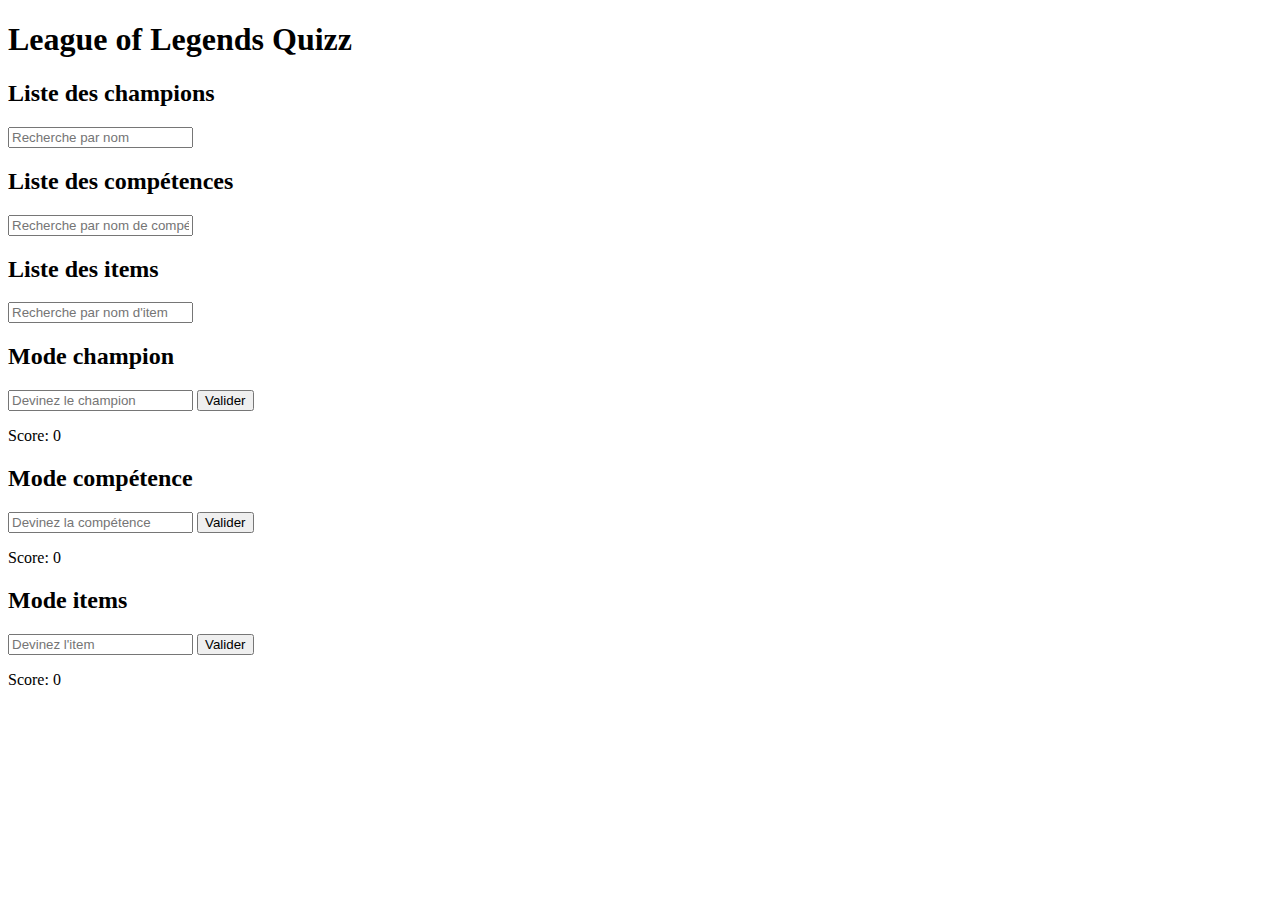
==== Champs/index.html @ 45442c26 "rename files" ====
<!DOCTYPE html>
<html>
<head>
  <title>League of Legends Quizz</title>
  <link rel="stylesheet" type="text/css" href="style.css">
</head>
<body>
  <h1>League of Legends Quizz</h1>
  
  <!-- Liste des champions -->
  <div id="champions">
    <h2>Liste des champions</h2>
    <input type="text" id="championSearch" placeholder="Recherche par nom">
    <!-- Ajoutez ici la div pour afficher la liste des champions -->
  </div>

  <!-- Liste des compétences -->
  <div id="competences">
    <h2>Liste des compétences</h2>
    <input type="text" id="competenceSearch" placeholder="Recherche par nom de compétence">
    <!-- Ajoutez ici la div pour afficher la liste des compétences -->
  </div>

  <!-- Liste des items -->
  <div id="items">
    <h2>Liste des items</h2>
    <input type="text" id="itemSearch" placeholder="Recherche par nom d'item">
    <!-- Ajoutez ici la div pour afficher la liste des items -->
  </div>

  <!-- Mode champion -->
  <div id="championMode">
    <h2>Mode champion</h2>
    <input type="text" id="championGuess" placeholder="Devinez le champion">
    <button onclick="checkChampionGuess()">Valider</button>
    <p id="championResult"></p>
    <p id="championScore">Score: 0</p>
  </div>

  <!-- Mode compétence -->
  <div id="competenceMode">
    <h2>Mode compétence</h2>
    <input type="text" id="competenceGuess" placeholder="Devinez la compétence">
    <button onclick="checkCompetenceGuess()">Valider</button>
    <p id="competenceResult"></p>
    <p id="competenceScore">Score: 0</p>
  </div>

  <!-- Mode items -->
  <div id="itemMode">
    <h2>Mode items</h2>
    <input type="text" id="itemGuess" placeholder="Devinez l'item">
    <button onclick="checkItemGuess()">Valider</button>
    <p id="itemResult"></p>
    <p id="itemScore">Score: 0</p>
  </div>

  <script src="script.js"></script>
</body>
</html>
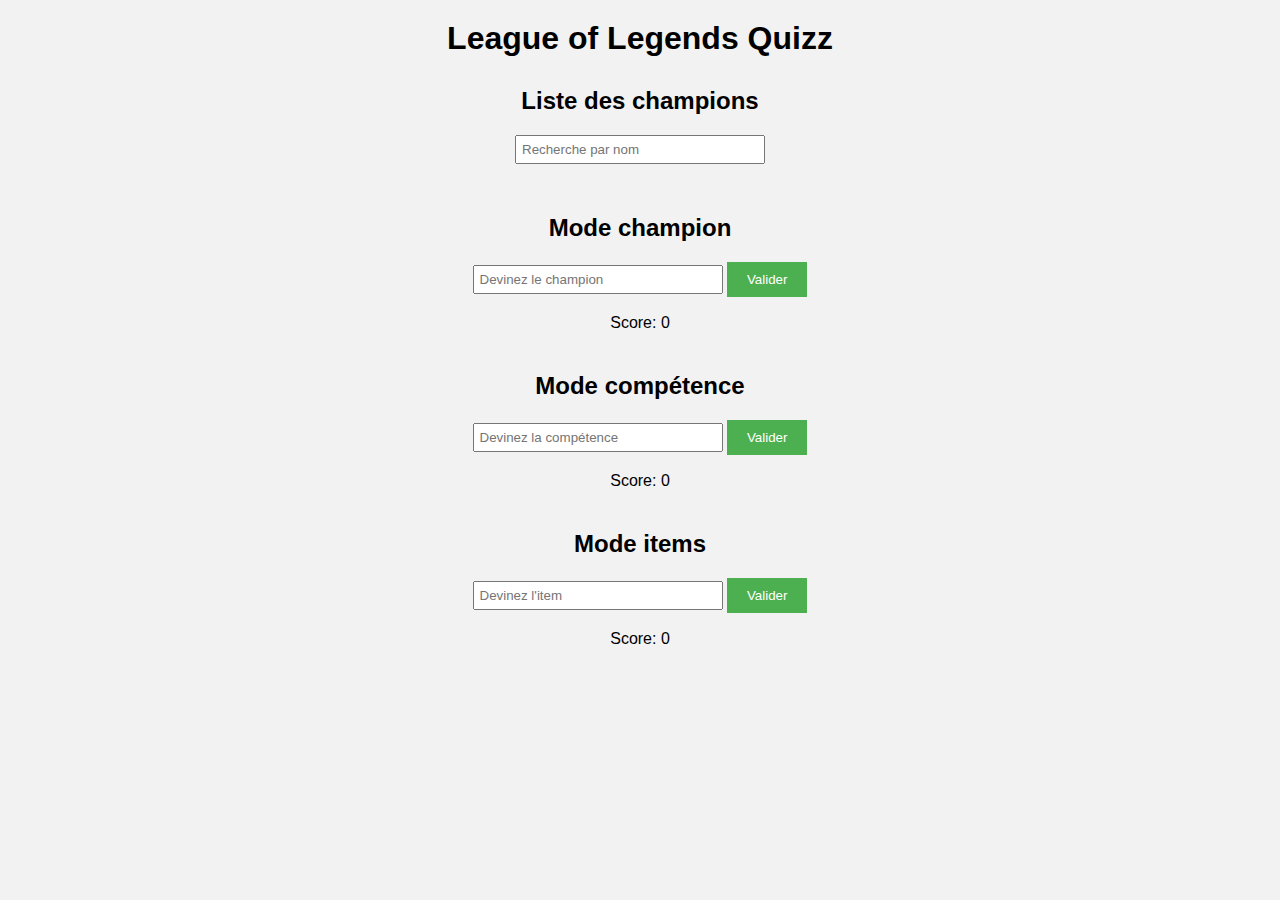
==== commit dec33ef2: "move files" ====
--- a/Champs/index.html
+++ b/Champs/index.html
@@ -14,19 +14,8 @@
     <!-- Ajoutez ici la div pour afficher la liste des champions -->
   </div>
 
-  <!-- Liste des compétences -->
-  <div id="competences">
-    <h2>Liste des compétences</h2>
-    <input type="text" id="competenceSearch" placeholder="Recherche par nom de compétence">
-    <!-- Ajoutez ici la div pour afficher la liste des compétences -->
-  </div>
 
-  <!-- Liste des items -->
-  <div id="items">
-    <h2>Liste des items</h2>
-    <input type="text" id="itemSearch" placeholder="Recherche par nom d'item">
-    <!-- Ajoutez ici la div pour afficher la liste des items -->
-  </div>
+
 
   <!-- Mode champion -->
   <div id="championMode">
--- a/Champs/style.css
+++ b/Champs/style.css
@@ -0,0 +1,58 @@
+/* Réinitialisation des styles par défaut */
+* {
+    margin: 0;
+    padding: 0;
+    box-sizing: border-box;
+  }
+  
+  /* Styles généraux */
+  body {
+    font-family: Arial, sans-serif;
+    background-color: #f2f2f2;
+    text-align: center;
+    padding: 20px;
+  }
+  
+  h1 {
+    margin-bottom: 30px;
+  }
+  
+  h2 {
+    margin-bottom: 20px;
+  }
+  
+  input[type="text"] {
+    width: 250px;
+    padding: 5px;
+    margin-bottom: 10px;
+  }
+  
+  button {
+    padding: 10px 20px;
+    background-color: #4caf50;
+    color: #fff;
+    border: none;
+    cursor: pointer;
+  }
+  
+  p {
+    margin-bottom: 10px;
+  }
+  
+  /* Mise en page des éléments */
+  #champions,
+  #competences,
+  #items,
+  #championMode,
+  #competenceMode,
+  #itemMode {
+    margin-bottom: 40px;
+  }
+  
+  /* Responsive */
+  @media (max-width: 768px) {
+    input[type="text"] {
+      width: 100%;
+    }
+  }
+  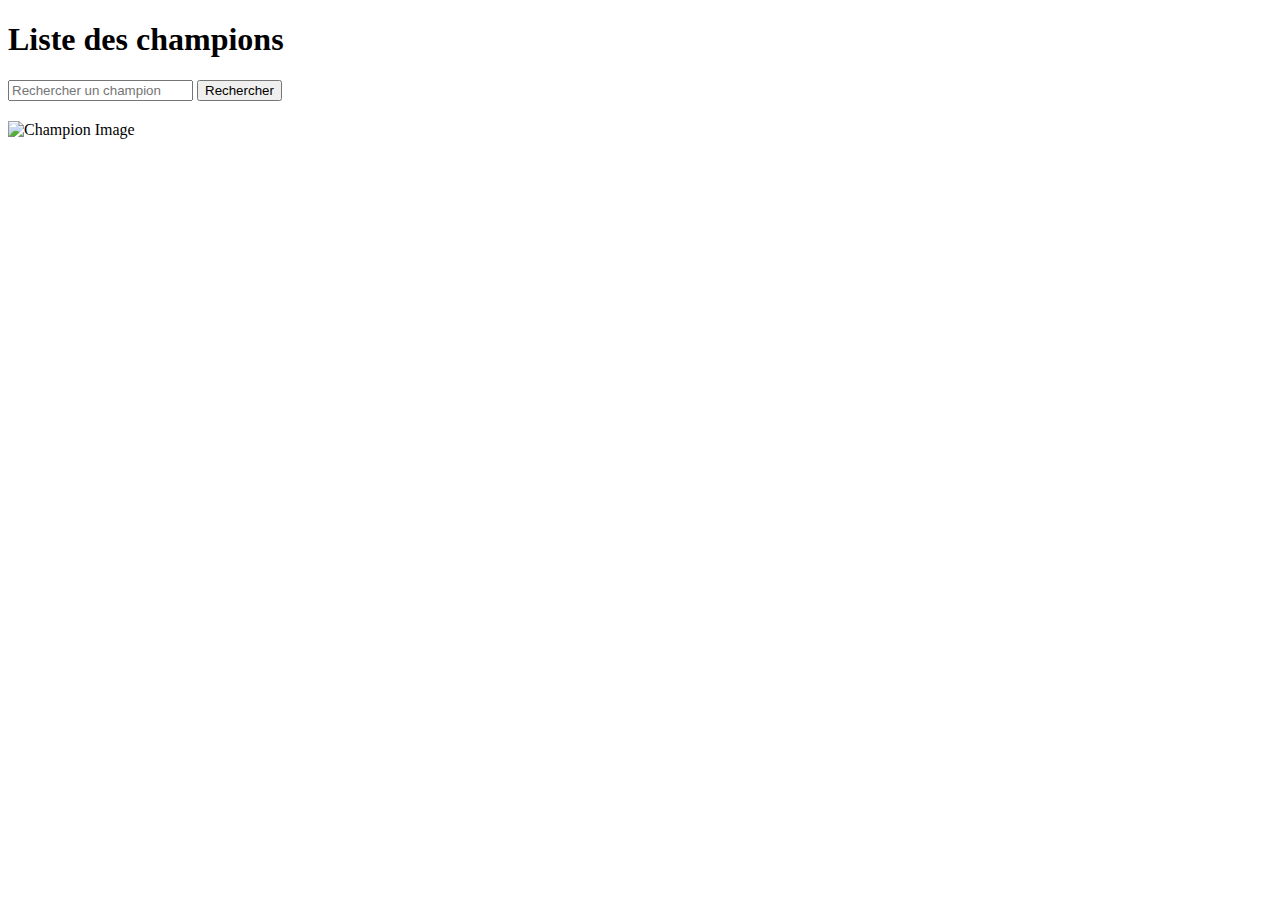
==== commit 57116717: "import riot API" ====
--- a/Champs/index.html
+++ b/Champs/index.html
@@ -1,49 +1,24 @@
 <!DOCTYPE html>
 <html>
 <head>
-  <title>League of Legends Quizz</title>
+  <title>League of Legends - Liste des champions</title>
   <link rel="stylesheet" type="text/css" href="style.css">
 </head>
 <body>
-  <h1>League of Legends Quizz</h1>
-  
-  <!-- Liste des champions -->
-  <div id="champions">
-    <h2>Liste des champions</h2>
-    <input type="text" id="championSearch" placeholder="Recherche par nom">
-    <!-- Ajoutez ici la div pour afficher la liste des champions -->
+  <h1>Liste des champions</h1>
+
+  <input type="text" id="search-input" placeholder="Rechercher un champion">
+  <button id="search-button">Rechercher</button>
+
+  <div id="champion-list" class="champion-grid"></div>
+
+  <div id="champion-details">
+    <h2 id="champion-name"></h2>
+    <img id="champion-image" src="" alt="Champion Image">
+    <div id="champion-skills"></div>
+    <div id="champion-stats"></div>
   </div>
-
-
-
-
-  <!-- Mode champion -->
-  <div id="championMode">
-    <h2>Mode champion</h2>
-    <input type="text" id="championGuess" placeholder="Devinez le champion">
-    <button onclick="checkChampionGuess()">Valider</button>
-    <p id="championResult"></p>
-    <p id="championScore">Score: 0</p>
-  </div>
-
-  <!-- Mode compétence -->
-  <div id="competenceMode">
-    <h2>Mode compétence</h2>
-    <input type="text" id="competenceGuess" placeholder="Devinez la compétence">
-    <button onclick="checkCompetenceGuess()">Valider</button>
-    <p id="competenceResult"></p>
-    <p id="competenceScore">Score: 0</p>
-  </div>
-
-  <!-- Mode items -->
-  <div id="itemMode">
-    <h2>Mode items</h2>
-    <input type="text" id="itemGuess" placeholder="Devinez l'item">
-    <button onclick="checkItemGuess()">Valider</button>
-    <p id="itemResult"></p>
-    <p id="itemScore">Score: 0</p>
-  </div>
-
-  <script src="script.js"></script>
+  <script defer src ="https://cdn.jsdelivr.net/npm/chart.js"></script>  
+  <script defer src="script.js"></script>
 </body>
 </html>
--- a/Champs/style.css
+++ b/Champs/style.css
@@ -1,58 +1,47 @@
-/* Réinitialisation des styles par défaut */
-* {
-    margin: 0;
-    padding: 0;
-    box-sizing: border-box;
-  }
-  
-  /* Styles généraux */
-  body {
-    font-family: Arial, sans-serif;
-    background-color: #f2f2f2;
-    text-align: center;
-    padding: 20px;
-  }
-  
-  h1 {
-    margin-bottom: 30px;
-  }
-  
-  h2 {
-    margin-bottom: 20px;
-  }
-  
-  input[type="text"] {
-    width: 250px;
-    padding: 5px;
-    margin-bottom: 10px;
-  }
-  
-  button {
-    padding: 10px 20px;
-    background-color: #4caf50;
-    color: #fff;
-    border: none;
-    cursor: pointer;
-  }
-  
-  p {
-    margin-bottom: 10px;
-  }
-  
-  /* Mise en page des éléments */
-  #champions,
-  #competences,
-  #items,
-  #championMode,
-  #competenceMode,
-  #itemMode {
-    margin-bottom: 40px;
-  }
-  
-  /* Responsive */
-  @media (max-width: 768px) {
-    input[type="text"] {
-      width: 100%;
-    }
-  }
-  +/* Grille pour afficher les champions */
+.champion-grid {
+  display: grid;
+  grid-template-columns: repeat(auto-fill, minmax(180px, 1fr));
+  grid-gap: 20px;
+  justify-items: center;
+  justify-content: center;
+  align-items: center;
+  text-align: center;
+  margin: 0 auto;
+  max-width: 960px;
+}
+
+/* Style pour chaque champion */
+.champion {
+  position: relative;
+  overflow: hidden;
+  border-radius: 10px;
+  box-shadow: 0 2px 10px rgba(0, 0, 0, 0.15);
+  transition: transform 0.3s ease;
+}
+
+/* Effet de zoom au survol */
+.champion:hover {
+  transform: scale(1.05);
+}
+
+/* Style pour l'image du champion */
+.champion img {
+  width: 100%;
+  height: auto;
+  max-height: 180px;
+  border-radius: 10px 10px 0 0;
+}
+
+/* Style pour le nom du champion */
+.champion h3 {
+  padding: 10px;
+  margin: 0;
+  background-color: rgba(0, 0, 0, 0.8);
+  color: white;
+  font-size: 16px;
+  position: absolute;
+  bottom: 0;
+  left: 0;
+  right: 0;
+}
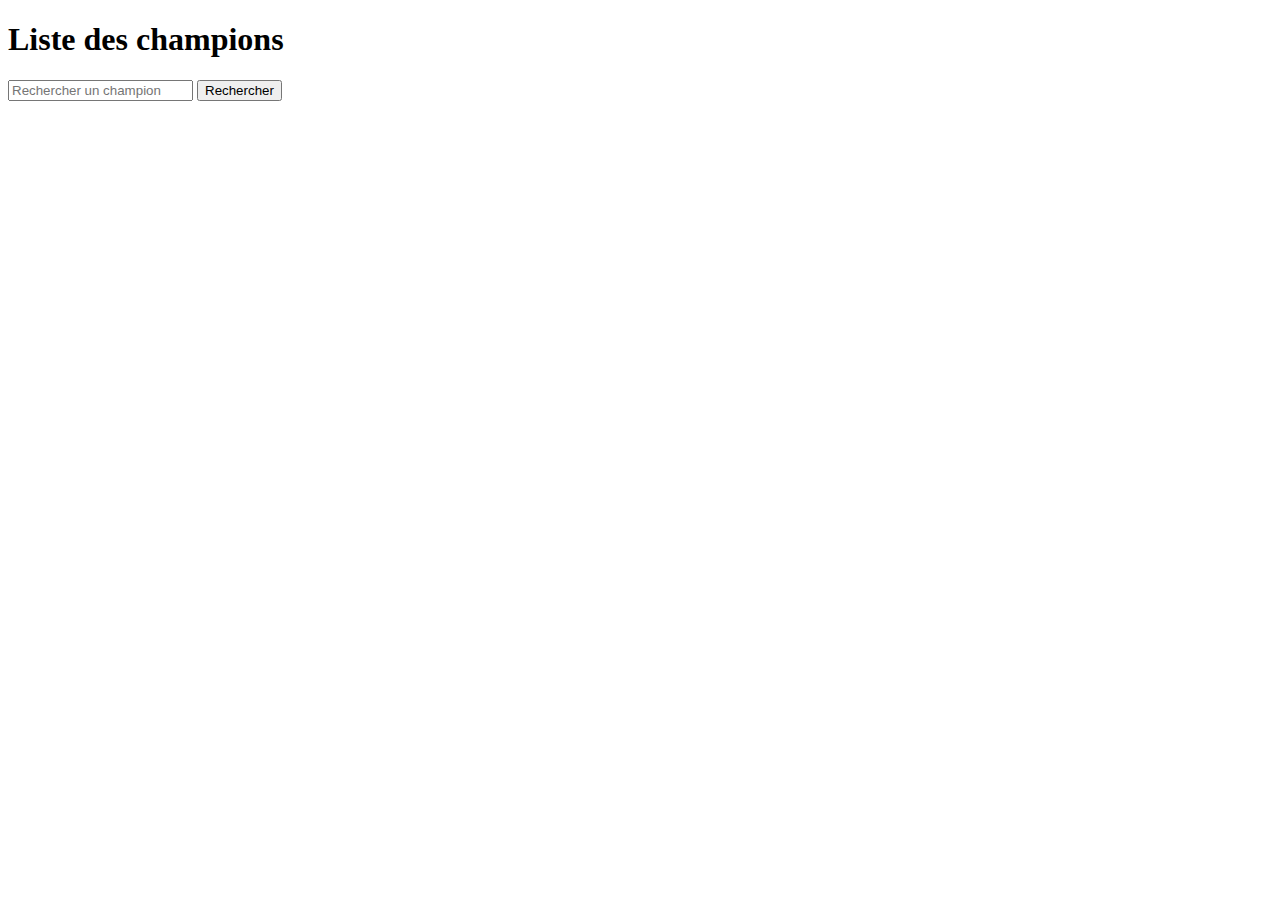
==== commit 07b5383c: "link chartJS" ====
--- a/Champs/index.html
+++ b/Champs/index.html
@@ -1,24 +1,24 @@
 <!DOCTYPE html>
 <html>
+
 <head>
   <title>League of Legends - Liste des champions</title>
-  <link rel="stylesheet" type="text/css" href="style.css">
+  <link rel="stylesheet" href="style.css">
 </head>
+
 <body>
   <h1>Liste des champions</h1>
-
   <input type="text" id="search-input" placeholder="Rechercher un champion">
   <button id="search-button">Rechercher</button>
-
   <div id="champion-list" class="champion-grid"></div>
-
   <div id="champion-details">
     <h2 id="champion-name"></h2>
     <img id="champion-image" src="" alt="Champion Image">
     <div id="champion-skills"></div>
     <div id="champion-stats"></div>
   </div>
-  <script defer src ="https://cdn.jsdelivr.net/npm/chart.js"></script>  
+  <script defer src="https://cdn.jsdelivr.net/npm/chart.js"></script>
   <script defer src="script.js"></script>
 </body>
-</html>
+
+</html>--- a/Champs/style.css
+++ b/Champs/style.css
@@ -45,3 +45,26 @@
   left: 0;
   right: 0;
 }
+
+/* Style pour la section des détails du champion */
+#champion-details {
+  display: none;
+  margin-top: 30px;
+}
+
+#champion-details h2 {
+  margin-top: 0;
+}
+
+#champion-details img {
+  max-height: 300px;
+}
+
+#champion-details canvas {
+  max-width: 400px;
+  max-height: 300px;
+}
+
+/* canvas {
+
+} */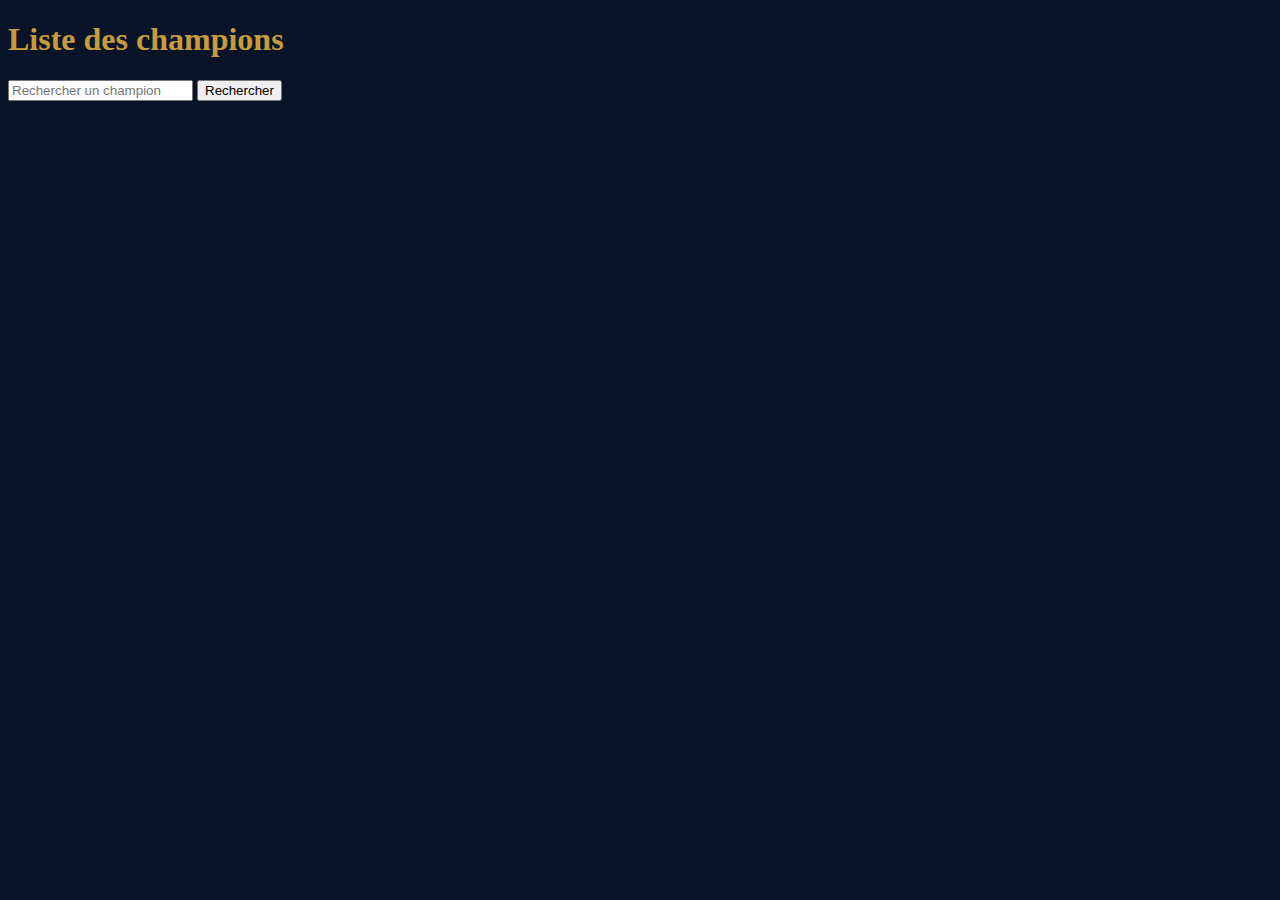
==== commit 263f52bb: "graph animation" ====
--- a/Champs/index.html
+++ b/Champs/index.html
@@ -11,14 +11,17 @@
   <input type="text" id="search-input" placeholder="Rechercher un champion">
   <button id="search-button">Rechercher</button>
   <div id="champion-list" class="champion-grid"></div>
-  <div id="champion-details">
-    <h2 id="champion-name"></h2>
-    <img id="champion-image" src="" alt="Champion Image">
-    <div id="champion-skills"></div>
-    <div id="champion-stats"></div>
+  <div id="champion-modal" class="modal">
+    <div id="champion-details" class="modal-content">
+      <span class="close">&times;</span>
+      <h2 id="champion-name"></h2>
+      <img id="champion-image" src="" alt="Champion Image">
+      <div id="champion-skills"></div>
+      <div id="champion-stats"></div>
+    </div>
   </div>
   <script defer src="https://cdn.jsdelivr.net/npm/chart.js"></script>
   <script defer src="script.js"></script>
 </body>
 
-</html>+</html>
--- a/Champs/style.css
+++ b/Champs/style.css
@@ -1,3 +1,17 @@
+/* Import font used by Riot  */
+/* You can find fonts here ; https://brand.riotgames.com/fr-fr/league-of-legends/typography */
+@font-face {
+  font-family: "Beaufort";
+  src: url(/Fonts_Package/BeaufortForLoL-TTF/BeaufortforLOL-Regular.ttf);
+}
+
+@import url(/Fonts_Package/BeaufortForLoL-TTF/BeaufortforLOL-Regular.ttf);
+
+body {
+  background-color: #091428;
+  color: #C89B3C;
+}
+
 /* Grille pour afficher les champions */
 .champion-grid {
   display: grid;
@@ -37,8 +51,8 @@
 .champion h3 {
   padding: 10px;
   margin: 0;
-  background-color: rgba(0, 0, 0, 0.8);
-  color: white;
+  background-color: #091428;
+  color: #C89B3C;
   font-size: 16px;
   position: absolute;
   bottom: 0;
@@ -47,9 +61,43 @@
 }
 
 /* Style pour la section des détails du champion */
-#champion-details {
+.modal {
   display: none;
-  margin-top: 30px;
+  position: fixed;
+  z-index: 1;
+  left: 0;
+  top: 0;
+  width: 100%;
+  height: 100%;
+  overflow: auto;
+  background-color: rgba(0, 0, 0, 0.8);
+}
+
+.modal-content {
+  background-color: #091428;
+  margin: 15% auto;
+  padding: 20px;
+  border: 1px solid #C89B3C;
+  width: 80%;
+  max-width: 800px;
+  position: relative;
+  border-radius: 10px;
+}
+
+.close {
+  color: #C89B3C;
+  position: absolute;
+  top: 10px;
+  right: 20px;
+  font-size: 30px;
+  font-weight: bold;
+  cursor: pointer;
+}
+
+.close:hover,
+.close:focus {
+  color: #FFF;
+  text-decoration: none;
 }
 
 #champion-details h2 {
@@ -64,7 +112,3 @@
   max-width: 400px;
   max-height: 300px;
 }
-
-/* canvas {
-
-} */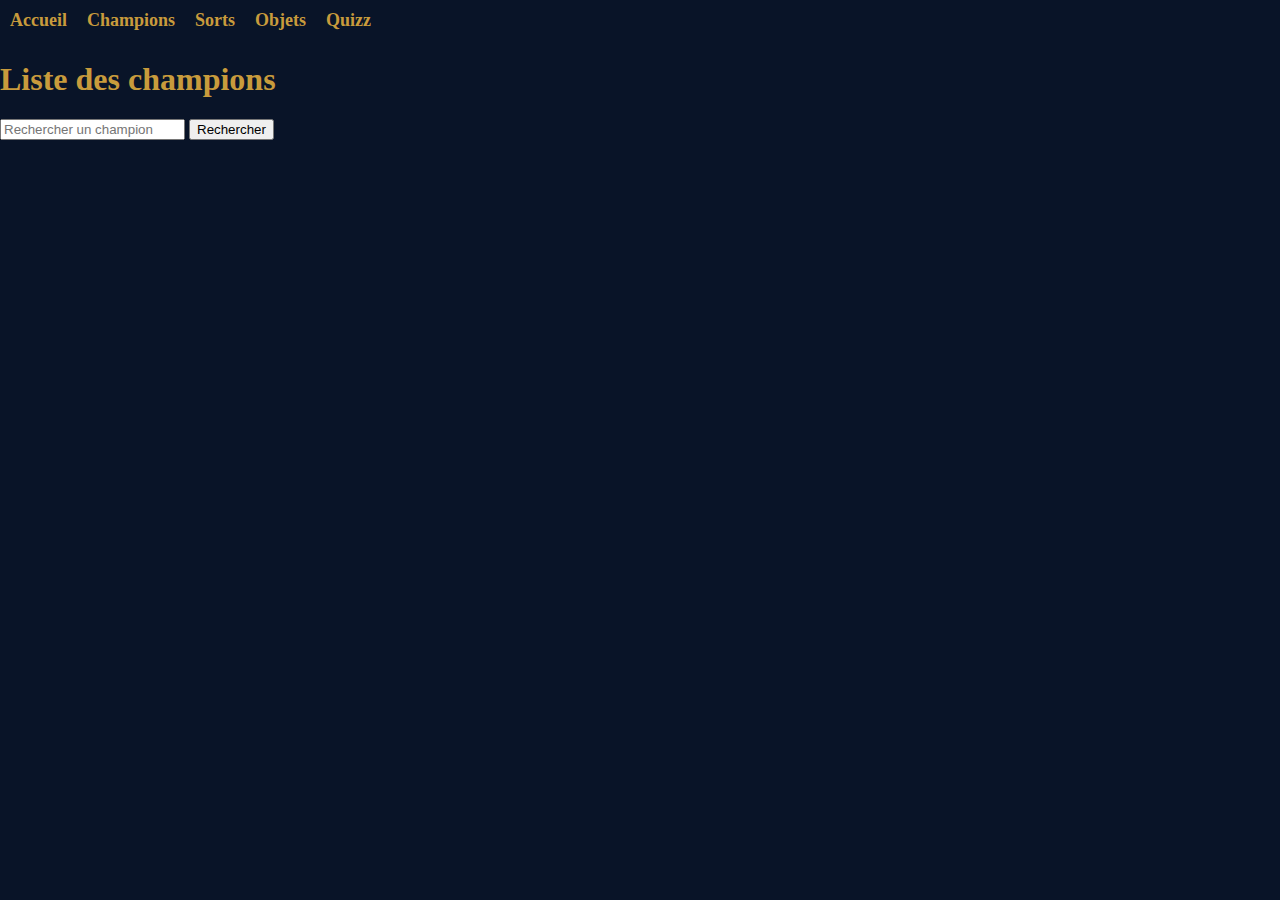
==== commit e3e4124c: "navbar" ====
--- a/Champs/index.html
+++ b/Champs/index.html
@@ -7,12 +7,38 @@
 </head>
 
 <body>
+  <nav class="navbar">
+    <ul class="navbar-nav">
+      <li class="nav-item">
+        <a href="#" class="nav-link">Accueil</a>
+      </li>
+      <li class="nav-item">
+        <a href="#" class="nav-link">Champions</a>
+      </li>
+      <li class="nav-item">
+        <a href="#" class="nav-link">Sorts</a>
+      </li>
+      <li class="nav-item">
+        <a href="#" class="nav-link">Objets</a>
+      </li>
+      <li class="nav-item">
+        <a href="#" class="nav-link">Quizz</a>
+      </li>
+    </ul>
+  </nav>
+
   <h1>Liste des champions</h1>
   <input type="text" id="search-input" placeholder="Rechercher un champion">
   <button id="search-button">Rechercher</button>
   <div id="champion-list" class="champion-grid"></div>
+  <div id="champion-details">
+    <h2 id="champion-name"></h2>
+    <img id="champion-image" src="" alt="Champion Image">
+    <div id="champion-skills"></div>
+    <div id="champion-stats"></div>
+  </div>
   <div id="champion-modal" class="modal">
-    <div id="champion-details" class="modal-content">
+    <div class="modal-content">
       <span class="close">&times;</span>
       <h2 id="champion-name"></h2>
       <img id="champion-image" src="" alt="Champion Image">
@@ -20,6 +46,7 @@
       <div id="champion-stats"></div>
     </div>
   </div>
+
   <script defer src="https://cdn.jsdelivr.net/npm/chart.js"></script>
   <script defer src="script.js"></script>
 </body>
--- a/Champs/style.css
+++ b/Champs/style.css
@@ -10,6 +10,42 @@
 body {
   background-color: #091428;
   color: #C89B3C;
+  margin: 0;
+  padding: 0;
+}
+
+.navbar {
+  background-color: #091428;
+  padding: 10px;
+  display: flex;
+  justify-content: space-between;
+}
+
+.navbar-nav {
+  display: flex;
+  list-style-type: none;
+  margin: 0;
+  padding: 0;
+}
+
+.nav-item {
+  margin-right: 20px;
+}
+
+.nav-link {
+  color: #C89B3C;
+  text-decoration: none;
+  font-size: 18px;
+  font-weight: bold;
+  transition: color 0.3s ease;
+}
+
+.nav-link:hover {
+  color: #FFF;
+}
+
+h1 {
+  margin-top: 20px;
 }
 
 /* Grille pour afficher les champions */
@@ -61,6 +97,25 @@
 }
 
 /* Style pour la section des détails du champion */
+#champion-details {
+  display: none;
+  margin-top: 30px;
+}
+
+#champion-details h2 {
+  margin-top: 0;
+}
+
+#champion-details img {
+  max-height: 300px;
+}
+
+#champion-details canvas {
+  max-width: 400px;
+  max-height: 300px;
+}
+
+/* Modal styles */
 .modal {
   display: none;
   position: fixed;
@@ -70,18 +125,17 @@
   width: 100%;
   height: 100%;
   overflow: auto;
-  background-color: rgba(0, 0, 0, 0.8);
+  background-color: rgba(0, 0, 0, 0.5);
 }
 
 .modal-content {
   background-color: #091428;
   margin: 15% auto;
   padding: 20px;
-  border: 1px solid #C89B3C;
-  width: 80%;
-  max-width: 800px;
+  border-radius: 10px;
+  max-width: 600px;
+  color: #C89B3C;
   position: relative;
-  border-radius: 10px;
 }
 
 .close {
@@ -98,17 +152,5 @@
 .close:focus {
   color: #FFF;
   text-decoration: none;
+  outline: none;
 }
-
-#champion-details h2 {
-  margin-top: 0;
-}
-
-#champion-details img {
-  max-height: 300px;
-}
-
-#champion-details canvas {
-  max-width: 400px;
-  max-height: 300px;
-}
